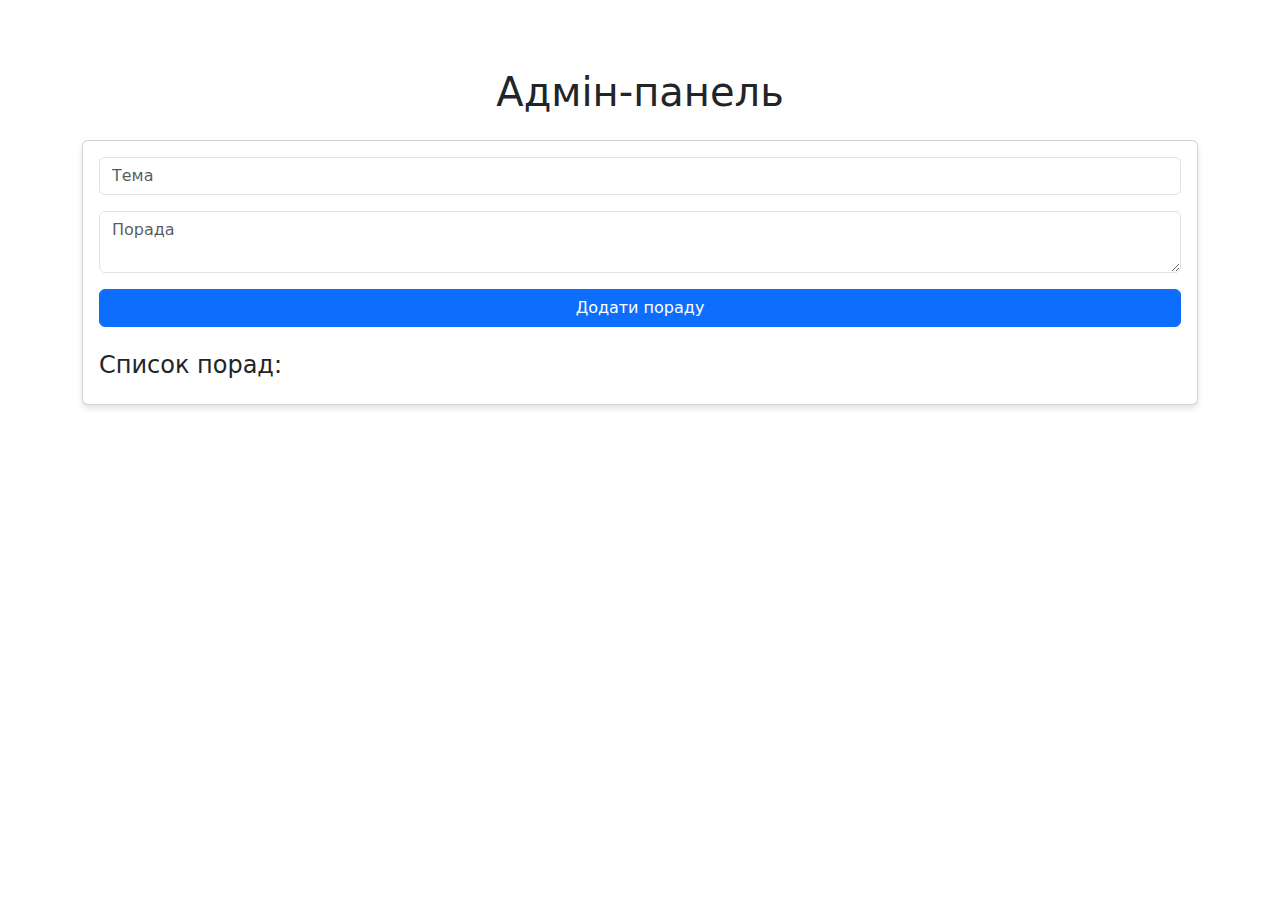
==== admin.html @ c56547e6 "Joke v0.1" ====
<!DOCTYPE html>
<html lang="uk">
<head>
    <meta charset="UTF-8">
    <meta name="viewport" content="width=device-width, initial-scale=1.0">
    <title>Адмін-панель</title>
    <link href="https://cdn.jsdelivr.net/npm/bootstrap@5.3.0/dist/css/bootstrap.min.css" rel="stylesheet">
    <link rel="stylesheet" href="css/styles.css">
    <!-- Підключення Bootstrap CSS -->
    <link href="https://cdn.jsdelivr.net/npm/bootstrap@5.3.0/dist/css/bootstrap.min.css" rel="stylesheet">

    <!-- Підключення Bootstrap JS (разом з Popper.js) -->
    <script src="https://cdn.jsdelivr.net/npm/bootstrap@5.3.0/dist/js/bootstrap.bundle.min.js"></script>
</head>
<body>
    <div class="container mt-5">
        <h1 class="text-center">Адмін-панель</h1>
        <div class="card mt-4">
            <div class="card-body">
                <form id="addAdviceForm">
                    <input type="text" id="topic" class="form-control mb-3" placeholder="Тема" required>
                    <textarea id="advice" class="form-control mb-3" placeholder="Порада" required></textarea>
                    <button type="submit" class="btn btn-primary w-100">Додати пораду</button>
                </form>

                <div class="mt-4">
                    <h4>Список порад:</h4>
                    <div id="adviceList"></div>
                </div>
            </div>
        </div>
    </div>

    <!-- Модальне вікно для редагування -->
    <div id="editModal" class="modal fade" tabindex="-1">
        <div class="modal-dialog">
            <div class="modal-content">
                <div class="modal-header">
                    <h5 class="modal-title">Редагувати пораду</h5>
                    <button type="button" class="btn-close" data-bs-dismiss="modal"></button>
                </div>
                <div class="modal-body">
                    <form id="editAdviceForm">
                        <input type="hidden" id="editId">
                        <input type="text" id="editTopic" class="form-control mb-3" placeholder="Тема" required>
                        <textarea id="editAdvice" class="form-control mb-3" placeholder="Порада" required></textarea>
                        <button type="submit" class="btn btn-primary w-100">Зберегти</button>
                    </form>
                </div>
            </div>
        </div>
    </div>

    <script src="js/scripts.js"></script>
    <script>
        // Функція для завантаження списку порад
        function loadAdvices() {
            fetch('api.php?action=getAll')
                .then(response => response.json())
                .then(data => {
                    const adviceList = document.getElementById("adviceList");
                    adviceList.innerHTML = "";
                    data.forEach(advice => {
                        const adviceItem = document.createElement("div");
                        adviceItem.className = "card mb-3";
                        adviceItem.innerHTML = `
                            <div class="card-body">
                                <h5 class="card-title">${advice.topic}</h5>
                                <p class="card-text">${advice.advice}</p>
                                <button class="btn btn-warning btn-sm" onclick="editAdvice(${advice.id})">Редагувати</button>
                                <button class="btn btn-danger btn-sm" onclick="deleteAdvice(${advice.id})">Видалити</button>
                            </div>
                        `;
                        adviceList.appendChild(adviceItem);
                    });
                });
        }

        // Функція для додавання поради
        document.getElementById("addAdviceForm").addEventListener("submit", function (e) {
            e.preventDefault();
            const topic = document.getElementById("topic").value;
            const advice = document.getElementById("advice").value;

            fetch('api.php?action=add', {
                method: 'POST',
                headers: {
                    'Content-Type': 'application/json',
                    'Authorization': `Bearer ${localStorage.getItem("token")}`
                },
                body: JSON.stringify({ topic, advice })
            })
            .then(response => response.json())
            .then(data => {
                if (data.success) {
                    loadAdvices();
                    document.getElementById("addAdviceForm").reset();
                }
            });
        });

        // Функція для видалення поради
        function deleteAdvice(id) {
            fetch(`api.php?action=delete&id=${id}`, {
                method: 'DELETE',
                headers: {
                    'Authorization': `Bearer ${localStorage.getItem("token")}`
                }
            })
            .then(response => response.json())
            .then(data => {
                if (data.success) {
                    loadAdvices();
                }
            });
        }

        // Завантажуємо поради при завантаженні сторінки
        loadAdvices();
    </script>
</body>
</html>
---- css/styles.css ----
/* Додаткові стилі для покращення вигляду */
body {
    background-color: #f8f9fa;
    font-family: 'Arial', sans-serif;
}

.container {
    max-width: 800px;
    margin: 0 auto;
    padding: 20px;
}

.card {
    border: none;
    border-radius: 10px;
    box-shadow: 0 4px 6px rgba(0, 0, 0, 0.1);
}

.btn-primary {
    background-color: #4CAF50;
    border: none;
}

.btn-primary:hover {
    background-color: #45a049;
}

.alert-info {
    background-color: #d1ecf1;
    border-color: #bee5eb;
    color: #0c5460;
}

/* Стилі для адмін-панелі */
#adviceList .card {
    margin-bottom: 10px;
}

#adviceList .card-body {
    padding: 10px;
}

#adviceList .btn-sm {
    margin-right: 5px;
}
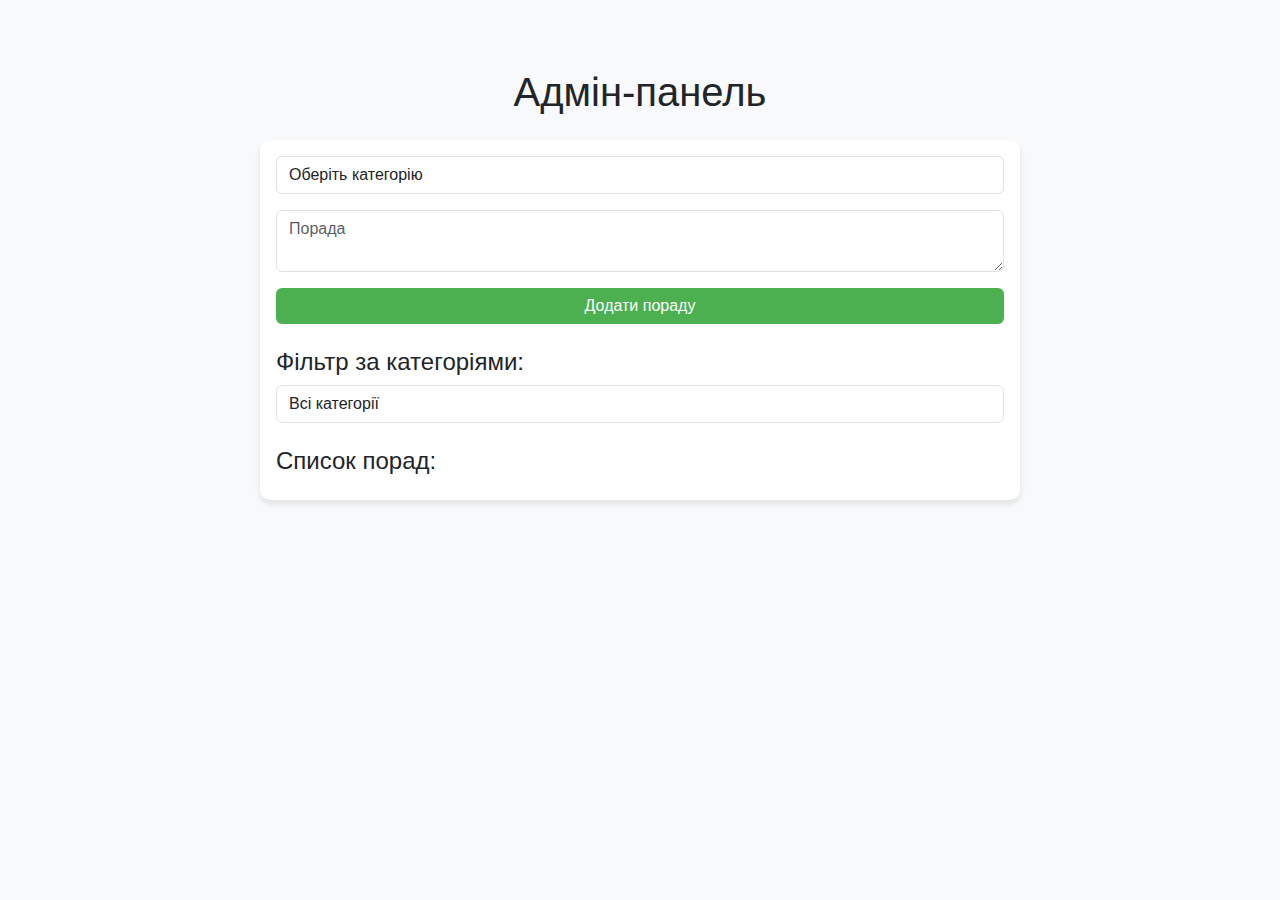
==== commit 85e6236a: "Joke v0.2 admin without client part" ====
--- a/admin.html
+++ b/admin.html
@@ -6,23 +6,30 @@
     <title>Адмін-панель</title>
     <link href="https://cdn.jsdelivr.net/npm/bootstrap@5.3.0/dist/css/bootstrap.min.css" rel="stylesheet">
     <link rel="stylesheet" href="css/styles.css">
-    <!-- Підключення Bootstrap CSS -->
-    <link href="https://cdn.jsdelivr.net/npm/bootstrap@5.3.0/dist/css/bootstrap.min.css" rel="stylesheet">
-
-    <!-- Підключення Bootstrap JS (разом з Popper.js) -->
-    <script src="https://cdn.jsdelivr.net/npm/bootstrap@5.3.0/dist/js/bootstrap.bundle.min.js"></script>
 </head>
 <body>
     <div class="container mt-5">
         <h1 class="text-center">Адмін-панель</h1>
         <div class="card mt-4">
             <div class="card-body">
+                <!-- Форма для додавання нової поради -->
                 <form id="addAdviceForm">
-                    <input type="text" id="topic" class="form-control mb-3" placeholder="Тема" required>
+                    <select id="category" class="form-control mb-3" required>
+                        <option value="">Оберіть категорію</option>
+                    </select>
                     <textarea id="advice" class="form-control mb-3" placeholder="Порада" required></textarea>
                     <button type="submit" class="btn btn-primary w-100">Додати пораду</button>
                 </form>
 
+                <!-- Фільтр за категоріями -->
+                <div class="mt-4">
+                    <h4>Фільтр за категоріями:</h4>
+                    <select id="categoryFilter" class="form-control mb-3" onchange="loadAdvices()">
+                        <option value="">Всі категорії</option>
+                    </select>
+                </div>
+
+                <!-- Список порад -->
                 <div class="mt-4">
                     <h4>Список порад:</h4>
                     <div id="adviceList"></div>
@@ -42,7 +49,9 @@
                 <div class="modal-body">
                     <form id="editAdviceForm">
                         <input type="hidden" id="editId">
-                        <input type="text" id="editTopic" class="form-control mb-3" placeholder="Тема" required>
+                        <select id="editCategory" class="form-control mb-3" required>
+                            <option value="">Оберіть категорію</option>
+                        </select>
                         <textarea id="editAdvice" class="form-control mb-3" placeholder="Порада" required></textarea>
                         <button type="submit" class="btn btn-primary w-100">Зберегти</button>
                     </form>
@@ -53,9 +62,38 @@
 
     <script src="js/scripts.js"></script>
     <script>
-        // Функція для завантаження списку порад
+        // Функція для завантаження категорій
+        function loadCategories() {
+            fetch('api.php?action=getCategories')
+                .then(response => response.json())
+                .then(data => {
+                    const categorySelect = document.getElementById("category");
+                    const categoryFilter = document.getElementById("categoryFilter");
+                    const editCategorySelect = document.getElementById("editCategory");
+
+                    // Очищаємо списки
+                    categorySelect.innerHTML = '<option value="">Оберіть категорію</option>';
+                    categoryFilter.innerHTML = '<option value="">Всі категорії</option>';
+                    editCategorySelect.innerHTML = '<option value="">Оберіть категорію</option>';
+
+                    // Заповнюємо списки категоріями
+                    data.forEach(category => {
+                        const option = document.createElement("option");
+                        option.value = category.id;
+                        option.textContent = category.name;
+                        categorySelect.appendChild(option.cloneNode(true));
+                        categoryFilter.appendChild(option.cloneNode(true));
+                        editCategorySelect.appendChild(option.cloneNode(true));
+                    });
+                });
+        }
+
+        // Функція для завантаження порад з фільтрацією
         function loadAdvices() {
-            fetch('api.php?action=getAll')
+            const categoryId = document.getElementById("categoryFilter").value;
+            const url = categoryId ? `api.php?action=getAll&category_id=${categoryId}` : 'api.php?action=getAll';
+
+            fetch(url)
                 .then(response => response.json())
                 .then(data => {
                     const adviceList = document.getElementById("adviceList");
@@ -65,7 +103,7 @@
                         adviceItem.className = "card mb-3";
                         adviceItem.innerHTML = `
                             <div class="card-body">
-                                <h5 class="card-title">${advice.topic}</h5>
+                                <h5 class="card-title">${advice.category}</h5>
                                 <p class="card-text">${advice.advice}</p>
                                 <button class="btn btn-warning btn-sm" onclick="editAdvice(${advice.id})">Редагувати</button>
                                 <button class="btn btn-danger btn-sm" onclick="deleteAdvice(${advice.id})">Видалити</button>
@@ -76,10 +114,32 @@
                 });
         }
 
+        // Функція для редагування поради
+        function editAdvice(id) {
+            fetch(`api.php?action=getOne&id=${id}`)
+                .then(response => response.json())
+                .then(data => {
+                    if (data.id && data.category_id && data.advice) {
+                        document.getElementById("editId").value = data.id;
+                        document.getElementById("editCategory").value = data.category_id;
+                        document.getElementById("editAdvice").value = data.advice;
+
+                        // Відкриваємо модальне вікно
+                        const editModal = new bootstrap.Modal(document.getElementById('editModal'));
+                        editModal.show();
+                    } else {
+                        console.error("Дані не отримано або вони неповні:", data);
+                    }
+                })
+                .catch(error => {
+                    console.error("Помилка при отриманні даних:", error);
+                });
+        }
+
         // Функція для додавання поради
         document.getElementById("addAdviceForm").addEventListener("submit", function (e) {
             e.preventDefault();
-            const topic = document.getElementById("topic").value;
+            const categoryId = document.getElementById("category").value;
             const advice = document.getElementById("advice").value;
 
             fetch('api.php?action=add', {
@@ -88,7 +148,7 @@
                     'Content-Type': 'application/json',
                     'Authorization': `Bearer ${localStorage.getItem("token")}`
                 },
-                body: JSON.stringify({ topic, advice })
+                body: JSON.stringify({ category_id: categoryId, advice })
             })
             .then(response => response.json())
             .then(data => {
@@ -99,6 +159,30 @@
             });
         });
 
+        // Функція для збереження змін при редагуванні
+        document.getElementById("editAdviceForm").addEventListener("submit", function (e) {
+            e.preventDefault();
+            const id = document.getElementById("editId").value;
+            const categoryId = document.getElementById("editCategory").value;
+            const advice = document.getElementById("editAdvice").value;
+
+            fetch('api.php?action=edit', {
+                method: 'PUT',
+                headers: {
+                    'Content-Type': 'application/json',
+                    'Authorization': `Bearer ${localStorage.getItem("token")}`
+                },
+                body: JSON.stringify({ id, category_id: categoryId, advice })
+            })
+            .then(response => response.json())
+            .then(data => {
+                if (data.success) {
+                    loadAdvices();
+                    bootstrap.Modal.getInstance(document.getElementById('editModal')).hide();
+                }
+            });
+        });
+
         // Функція для видалення поради
         function deleteAdvice(id) {
             fetch(`api.php?action=delete&id=${id}`, {
@@ -115,7 +199,8 @@
             });
         }
 
-        // Завантажуємо поради при завантаженні сторінки
+        // Завантажуємо категорії та поради при завантаженні сторінки
+        loadCategories();
         loadAdvices();
     </script>
 </body>
--- a/css/styles.css
+++ b/css/styles.css
@@ -1,4 +1,3 @@
-/* Додаткові стилі для покращення вигляду */
 body {
     background-color: #f8f9fa;
     font-family: 'Arial', sans-serif;
